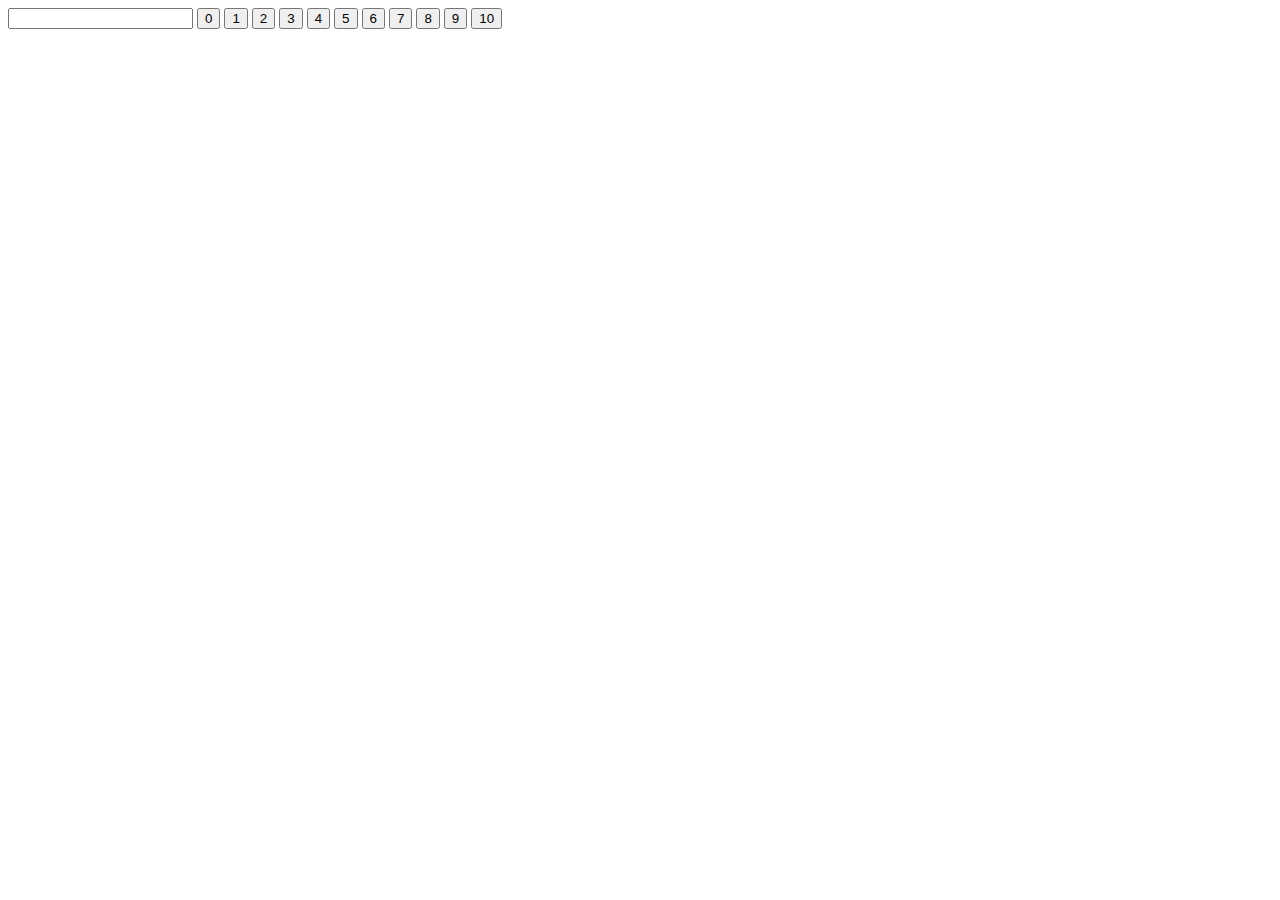
==== calculator/index.html @ af7eeeb6 "v.0.0.1" ====
<!DOCTYPE html>
<meta charset="utf-8"


<html>
<head>
    <title>Калькулятор</title>
</head>

<body>

    <input type="number"/>

    <button type="button" name="number-one">0</button>
    <button type="button" name="number-one">1</button>
    <button type="button" name="number-one">2</button>
    <button type="button" name="number-one">3</button>
    <button type="button" name="number-one">4</button>
    <button type="button" name="number-one">5</button>
    <button type="button" name="number-one">6</button>
    <button type="button" name="number-one">7</button>
    <button type="button" name="number-one">8</button>
    <button type="button" name="number-one">9</button>
    <button type="button" name="number-one">10</button>
    
</body>





</html>
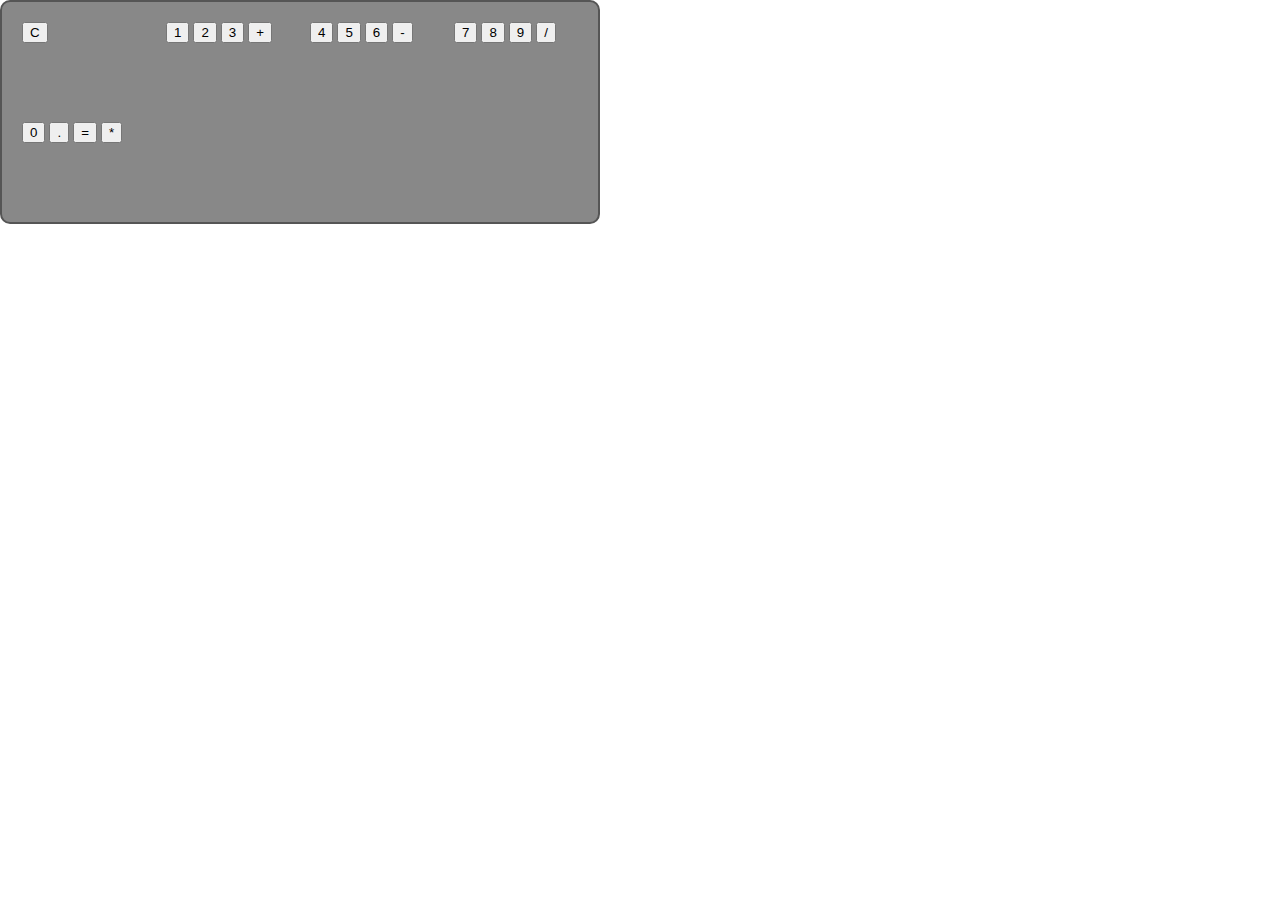
==== commit fa879b7f: "v.0.0.2" ====
--- a/calculator/index.html
+++ b/calculator/index.html
@@ -3,26 +3,53 @@
 
 
 <html>
+    
 <head>
+    <link rel="stylesheet" href="styles.css" />
     <title>Калькулятор</title>
+
 </head>
 
 <body>
 
-    <input type="number"/>
+<div class="All_button">
 
-    <button type="button" name="number-one">0</button>
-    <button type="button" name="number-one">1</button>
-    <button type="button" name="number-one">2</button>
-    <button type="button" name="number-one">3</button>
-    <button type="button" name="number-one">4</button>
-    <button type="button" name="number-one">5</button>
-    <button type="button" name="number-one">6</button>
-    <button type="button" name="number-one">7</button>
-    <button type="button" name="number-one">8</button>
-    <button type="button" name="number-one">9</button>
-    <button type="button" name="number-one">10</button>
+    <div class="button-group0">
+        
+        <button class="button" type="button" name="reset">C</button>
+        <output class="calc__result" id="result"></output>
+    </div>
     
+    <div class="button-group1">
+        <button class="button" type="button" id="number-one">1</button>
+        <button class="button" type="button" name="number-two">2</button>
+        <button class="button" type="button" name="number-three">3</button>
+        <button class="button" type="button" name="sign-plus">+</button>
+    </div>
+
+    <div class="button-group2">
+
+        <button class="button" type="button" name="number-four">4</button>
+        <button class="button" type="button" name="number-five">5</button>
+        <button class="button" type="button" name="number-six">6</button>
+        <button class="button" type="button" name="sign-minus">-</button>
+    </div>
+
+    <div class="button-group3">
+        <button class="button" type="button" name="number-seven">7</button>
+        <button class="button" type="button" name="number-eight">8</button>
+        <button class="button" type="button" name="number-nine">9</button>
+        <button class="button" type="button" name="sign-division">/</button>
+    </div>
+
+    <div class="button-group4">
+        <button class="button" type="button" name="number-zero">0</button>
+        <button class="button" type="button" name="sign-dot">.</button>
+        <button class="button" type="button" name="sign-equally">=</button>
+        <button class="button" type="button" name="sign-mp">*</button>
+    </div>
+</div>
+
 </body>
 
 
--- a/calculator/styles.css
+++ b/calculator/styles.css
@@ -0,0 +1,21 @@
+* {
+  box-sizing: border-box;
+}
+
+body {
+  margin: 0;
+}
+
+.All_button{
+  width: 600px;
+  border: solid 2px #555;
+  border-radius: 10px;
+  background-color: #888;
+  padding: 20px;
+
+  display: grid;
+  grid-template-columns: repeat(4, 1fr);
+  grid-auto-rows: 80px;
+  gap: 20px; 
+}
+
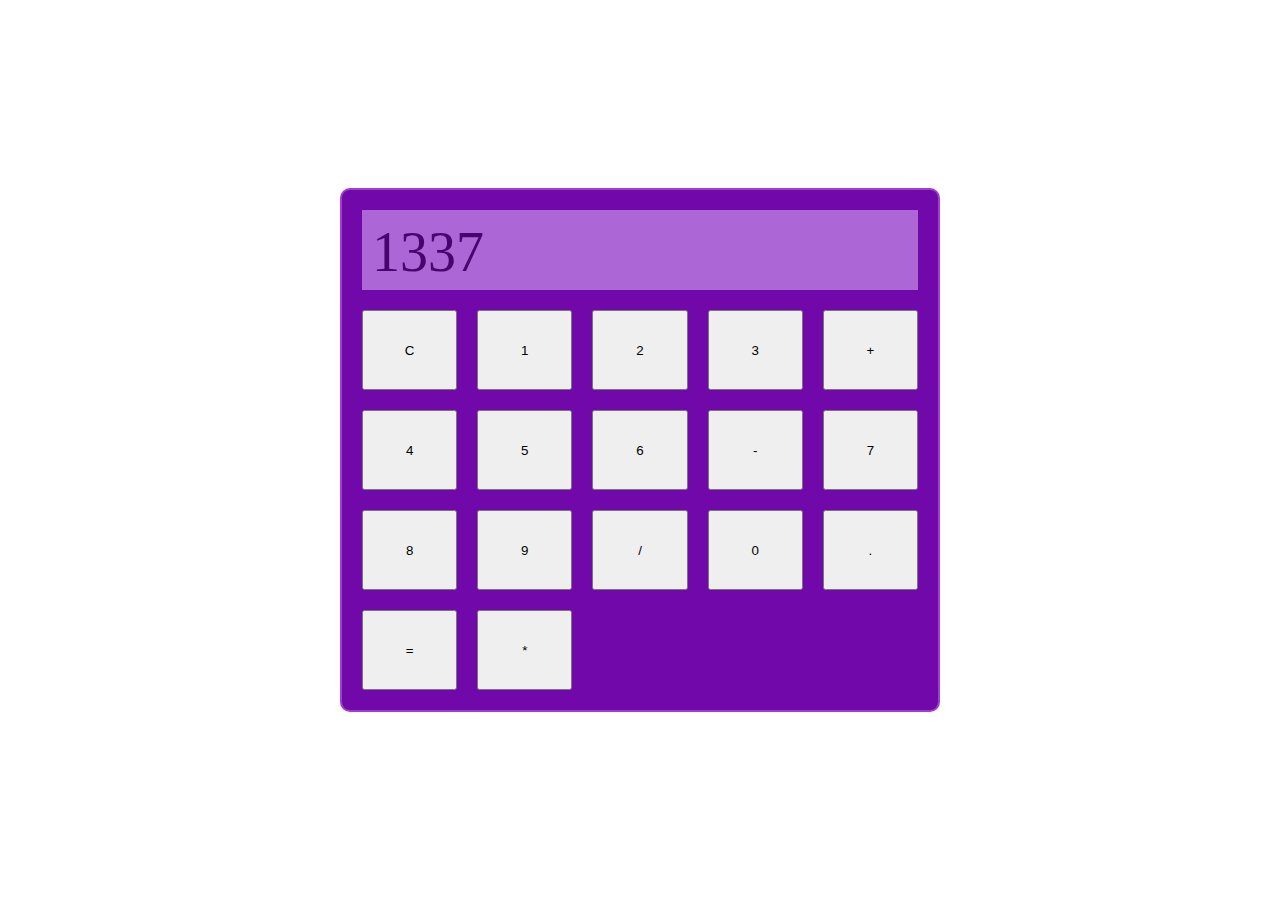
==== commit 1582aed2: "v.0.0.3" ====
--- a/calculator/index.html
+++ b/calculator/index.html
@@ -12,42 +12,29 @@
 
 <body>
 
+    
 <div class="All_button">
 
-    <div class="button-group0">
-        
+    
+        <output class="output_result" id="result">1337</output>
         <button class="button" type="button" name="reset">C</button>
-        <output class="calc__result" id="result"></output>
-    </div>
-    
-    <div class="button-group1">
         <button class="button" type="button" id="number-one">1</button>
         <button class="button" type="button" name="number-two">2</button>
         <button class="button" type="button" name="number-three">3</button>
         <button class="button" type="button" name="sign-plus">+</button>
-    </div>
-
-    <div class="button-group2">
-
         <button class="button" type="button" name="number-four">4</button>
         <button class="button" type="button" name="number-five">5</button>
         <button class="button" type="button" name="number-six">6</button>
         <button class="button" type="button" name="sign-minus">-</button>
-    </div>
-
-    <div class="button-group3">
         <button class="button" type="button" name="number-seven">7</button>
         <button class="button" type="button" name="number-eight">8</button>
         <button class="button" type="button" name="number-nine">9</button>
         <button class="button" type="button" name="sign-division">/</button>
-    </div>
-
-    <div class="button-group4">
         <button class="button" type="button" name="number-zero">0</button>
         <button class="button" type="button" name="sign-dot">.</button>
         <button class="button" type="button" name="sign-equally">=</button>
         <button class="button" type="button" name="sign-mp">*</button>
-    </div>
+    
 </div>
 
 </body>
--- a/calculator/styles.css
+++ b/calculator/styles.css
@@ -1,21 +1,36 @@
 * {
-  box-sizing: border-box;
+  box-sizing: border-box; /* Фиксирует див, плюс не нужно подгонять каждый параметр, если они записаны в разных единицаз измерений + сбрасываем изначальные стили */
 }
 
-body {
-  margin: 0;
-}
+ body {
+    margin: 0; /* Велечина отсупа от каждого края элемента */
+    min-height: 100vh; /* минимальная высота элемента */
+    
+    display: flex;
+    justify-content: center; /*Чтобы все было в центре и было ровно */
+    align-items: center; 
+  }
+
 
 .All_button{
   width: 600px;
-  border: solid 2px #555;
+  border: solid 2px #9F3ED5;
   border-radius: 10px;
-  background-color: #888;
-  padding: 20px;
+  background-color: #7109AA;
+  padding: 20px; /* внутреняя граница блока */
 
   display: grid;
-  grid-template-columns: repeat(4, 1fr);
+  grid-template-columns: repeat(5, 2fr); /* устнавливаем для каждой кнопки одинаковый размер*/
   grid-auto-rows: 80px;
   gap: 20px; 
 }
 
+.output_result {
+    grid-column: 1 / -1;
+  
+    background-color: #AD66D5;
+    color: #48036F;
+    font-size: 56px;
+    padding: 10px;
+  
+}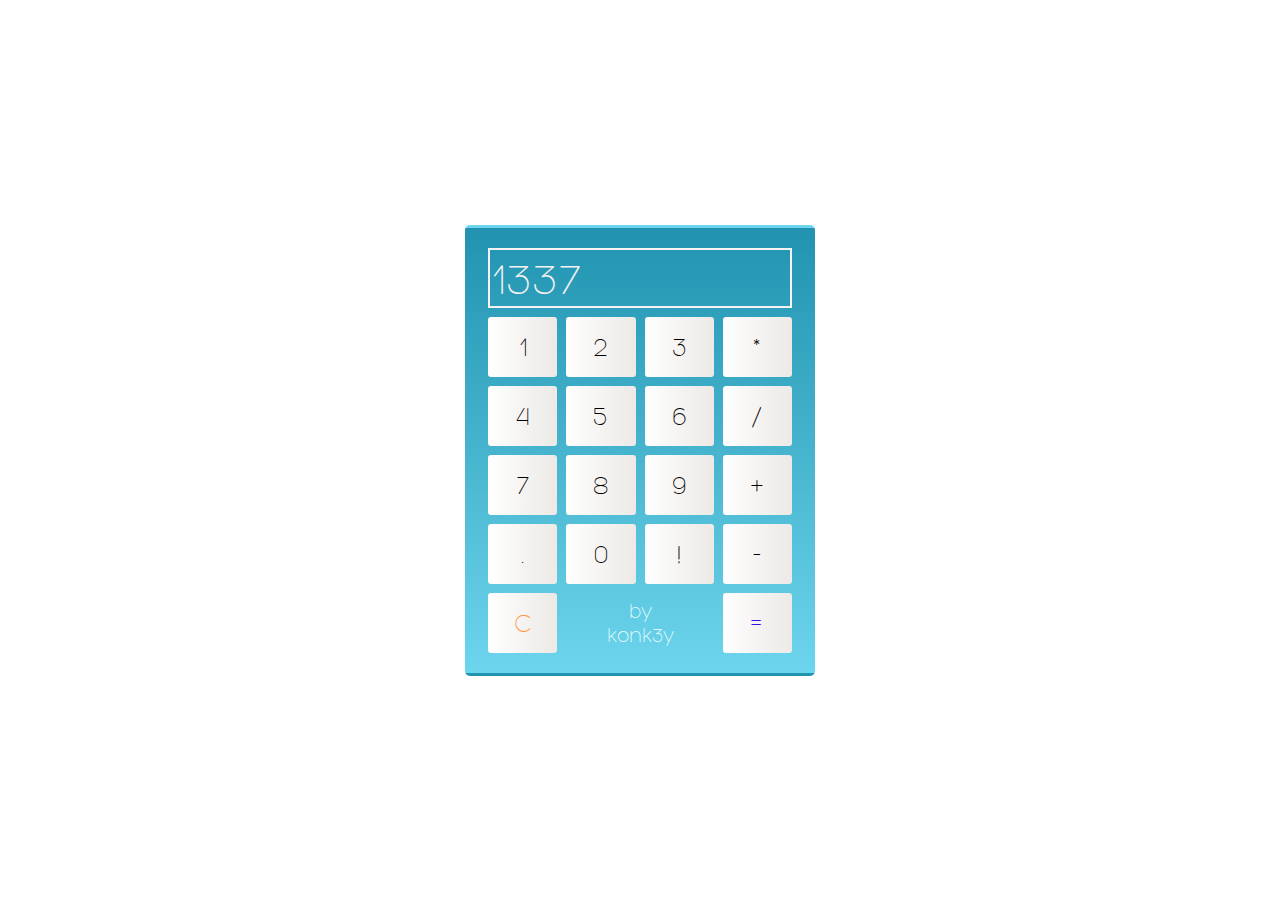
==== commit 4280334c: "Закончил с дизайном" ====
--- a/calculator/index.html
+++ b/calculator/index.html
@@ -1,5 +1,5 @@
 <!DOCTYPE html>
-<meta charset="utf-8"
+<meta charset="utf-8">
 
 
 <html>
@@ -13,27 +13,30 @@
 <body>
 
     
-<div class="All_button">
-
+<div class="All">
+    <output class="output_result" id="result">1337</output> 
     
-        <output class="output_result" id="result">1337</output>
-        <button class="button" type="button" name="reset">C</button>
+    
         <button class="button" type="button" id="number-one">1</button>
         <button class="button" type="button" name="number-two">2</button>
         <button class="button" type="button" name="number-three">3</button>
-        <button class="button" type="button" name="sign-plus">+</button>
+        <button class="button mp" type="button" name="sign-mp">*</button>
         <button class="button" type="button" name="number-four">4</button>
         <button class="button" type="button" name="number-five">5</button>
         <button class="button" type="button" name="number-six">6</button>
-        <button class="button" type="button" name="sign-minus">-</button>
+        <button class="button division" type="button" name="sign-division">/</button>
         <button class="button" type="button" name="number-seven">7</button>
         <button class="button" type="button" name="number-eight">8</button>
         <button class="button" type="button" name="number-nine">9</button>
-        <button class="button" type="button" name="sign-division">/</button>
+        <button class="button plus" type="button" name="sign-plus">+</button>
+        <button class="button minus" type="button" name="sign-dot">.</button>
         <button class="button" type="button" name="number-zero">0</button>
-        <button class="button" type="button" name="sign-dot">.</button>
-        <button class="button" type="button" name="sign-equally">=</button>
-        <button class="button" type="button" name="sign-mp">*</button>
+        <button class="button fack" type="button" name="sign-facktorial">!</button>
+        <button class="button minus" type="button" name="sign-minus">-</button>
+        <button class="button reset" type="button" name="reset">C</button>
+        <output class="pic" id="reklama">by<br>konk3y</output>
+        <button class="button equal" type="button" name="sign-equally">=</button>
+        
     
 </div>
 
--- a/calculator/styles.css
+++ b/calculator/styles.css
@@ -1,3 +1,29 @@
+@font-face {
+  font-family: "Departura";
+  src: url(fonts/Departura.ttf);
+}
+
+@font-face {
+  font-family: "Hero";
+  src: url(fonts/Hero.ttf)
+}
+
+@font-face {
+  font-family: 'LCHairline';
+  src: url(fonts/LCHairline.ttf);
+}
+
+@font-face {
+  font-family: 'RalewayVar';
+  src: url(fonts/Raleway-VariableFont_wght.ttf);
+}
+
+@font-face {
+  font-family:'RalewayItalic' ;
+  src: url(fonts/Raleway-Italic-VariableFont_wght.ttf);
+}
+
+
 * {
   box-sizing: border-box; /* Фиксирует див, плюс не нужно подгонять каждый параметр, если они записаны в разных единицаз измерений + сбрасываем изначальные стили */
 }
@@ -12,25 +38,68 @@
   }
 
 
-.All_button{
-  width: 600px;
-  border: solid 2px #9F3ED5;
-  border-radius: 10px;
-  background-color: #7109AA;
+  
+.All{
+  width: 350px; /* общая ширина */
+  border: solid 3px; color: rgba(39, 30, 37, 0);  /* граница блока калькулятора */
+  border-radius: 5px; /* радиус скругления */
+  background: #2193b0; 
+  background: -webkit-linear-gradient(to bottom, #2193b0, #6dd5ed);
+  background: linear-gradient(to bottom, #2193b0, #6dd5ed);
   padding: 20px; /* внутреняя граница блока */
+  font-size: 5px;
+  display: grid;
+  grid-template-columns: repeat(4, 2fr); /* устнавливаем для каждой кнопки одинаковый размер*/
+  grid-auto-rows: 60px;  /* размер для всех рядов по умолчанию */
+  gap: 9px;  /* расстояние между кнопками */
 
-  display: grid;
-  grid-template-columns: repeat(5, 2fr); /* устнавливаем для каждой кнопки одинаковый размер*/
-  grid-auto-rows: 80px;
-  gap: 20px; 
+  
 }
 
+
+.button{
+
+  border: none;
+  border-radius: 3px;
+  background: #ece9e6;
+  background: -webkit-linear-gradient(to left, #ece9e6, #ffffff);
+  background: linear-gradient(to left, #ece9e6, #ffffff);
+  cursor: pointer;
+
+  font-size: 26px;  
+  font-family: 'Hero';
+  
+ 
+}
+
+
 .output_result {
-    grid-column: 1 / -1;
+  grid-column: 1 / -1;
+  border: solid 2px;
+    color: #f7f3f3;
+    font-size: 45px;
+    padding: 1px;
+    font-family: 'Hero';
+}
+
+.equal { 
+  color: #3a11ee;  
+  grid-column: 4 / -1; /* перемещаем кнопку */
+
+}
+
+.reset {
+  color:rgb(255, 148, 60);
+}
+.pic {
+  grid-column: 2 / -2;
+  background-color:rgba(255, 255, 255, 0);
+  color: azure;
+  font-size: 20px;
+  font-family: 'Hero'; /* Hero или RalewayVar? */
+  display: grid;
+  text-align: center;
+  align-items: center; 
   
-    background-color: #AD66D5;
-    color: #48036F;
-    font-size: 56px;
-    padding: 10px;
-  
+
 }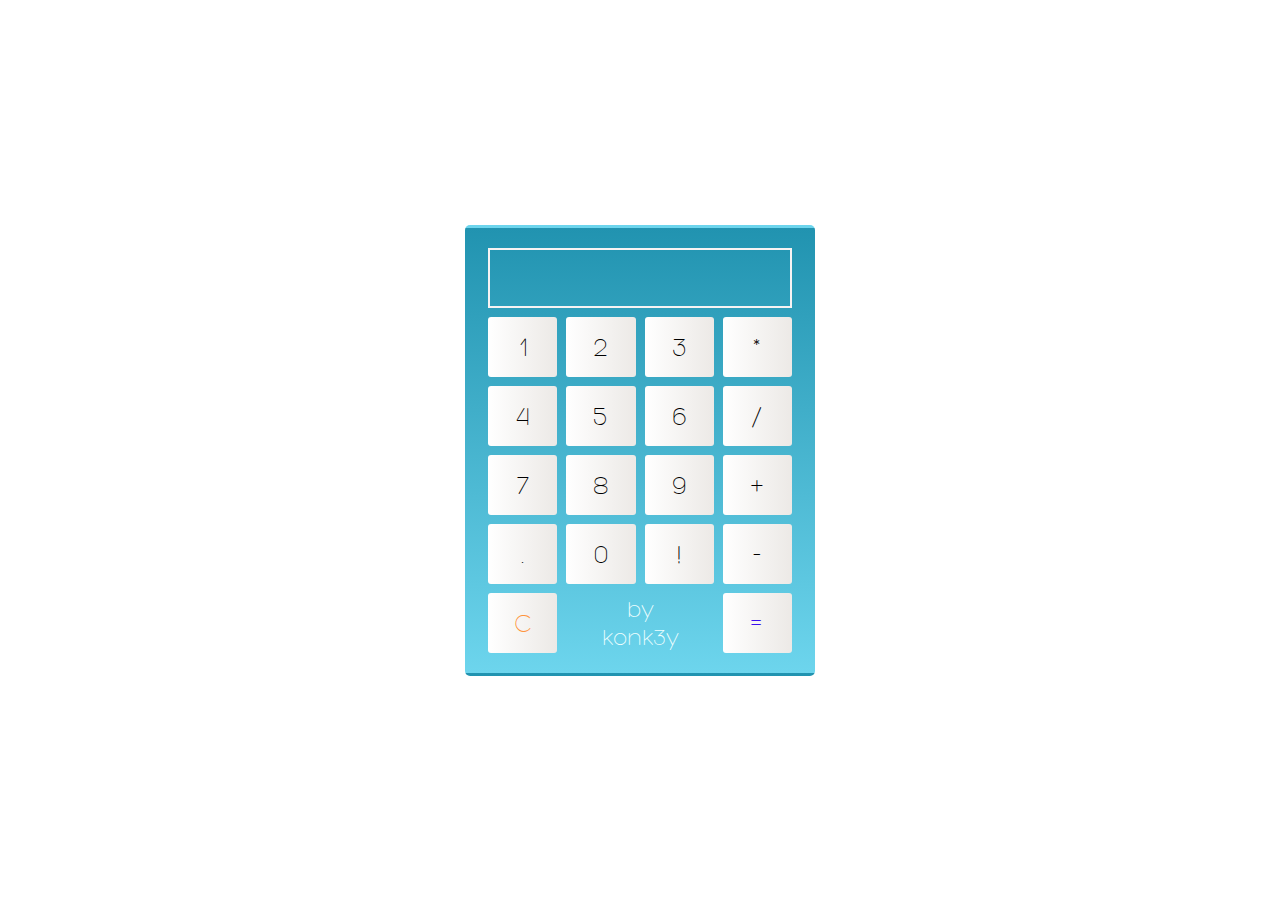
==== commit 84a8d3a5: "Добавил логику" ====
--- a/calculator/index.html
+++ b/calculator/index.html
@@ -7,6 +7,7 @@
 <head>
     <link rel="stylesheet" href="styles.css" />
     <title>Калькулятор</title>
+    
 
 </head>
 
@@ -14,7 +15,7 @@
 
     
 <div class="All">
-    <output class="output_result" id="result">1337</output> 
+    <output class="output_result" id="result"></output> 
     
     
         <button class="button" type="button" id="number-one">1</button>
@@ -29,17 +30,17 @@
         <button class="button" type="button" name="number-eight">8</button>
         <button class="button" type="button" name="number-nine">9</button>
         <button class="button plus" type="button" name="sign-plus">+</button>
-        <button class="button minus" type="button" name="sign-dot">.</button>
+        <button class="button dot" type="button" name="sign-dot">.</button>
         <button class="button" type="button" name="number-zero">0</button>
         <button class="button fack" type="button" name="sign-facktorial">!</button>
         <button class="button minus" type="button" name="sign-minus">-</button>
         <button class="button reset" type="button" name="reset">C</button>
-        <output class="pic" id="reklama">by<br>konk3y</output>
+        <output class="pic" id="avtor">by<br>konk3y</output>
         <button class="button equal" type="button" name="sign-equally">=</button>
         
     
 </div>
-
+<script src="script.js"></script>
 </body>
 
 
--- a/calculator/styles.css
+++ b/calculator/styles.css
@@ -23,7 +23,6 @@
   src: url(fonts/Raleway-Italic-VariableFont_wght.ttf);
 }
 
-
 * {
   box-sizing: border-box; /* Фиксирует див, плюс не нужно подгонять каждый параметр, если они записаны в разных единицаз измерений + сбрасываем изначальные стили */
 }
@@ -37,8 +36,6 @@
     align-items: center; 
   }
 
-
-  
 .All{
   width: 350px; /* общая ширина */
   border: solid 3px; color: rgba(39, 30, 37, 0);  /* граница блока калькулятора */
@@ -52,10 +49,7 @@
   grid-template-columns: repeat(4, 2fr); /* устнавливаем для каждой кнопки одинаковый размер*/
   grid-auto-rows: 60px;  /* размер для всех рядов по умолчанию */
   gap: 9px;  /* расстояние между кнопками */
-
-  
 }
-
 
 .button{
 
@@ -68,10 +62,26 @@
 
   font-size: 26px;  
   font-family: 'Hero';
-  
- 
 }
 
+.equal { 
+  color: #3a11ee;  
+  grid-column: 4 / -1; /* перемещаем кнопку */
+}
+
+.reset {
+  color:rgb(255, 148, 60);
+}
+
+.button:hover {
+  opacity: 0.75;
+  color: #730bfa;
+}
+
+.button:active {
+  transform: scale(0.95); /* уменьшаем кнопку, имитируя ее нажатие */
+ box-shadow: 3px 2px 22px 1px rgba(235, 230, 230, 0.514);
+}
 
 .output_result {
   grid-column: 1 / -1;
@@ -80,26 +90,19 @@
     font-size: 45px;
     padding: 1px;
     font-family: 'Hero';
+    text-align: center;
 }
 
-.equal { 
-  color: #3a11ee;  
-  grid-column: 4 / -1; /* перемещаем кнопку */
-
-}
-
-.reset {
-  color:rgb(255, 148, 60);
-}
 .pic {
   grid-column: 2 / -2;
   background-color:rgba(255, 255, 255, 0);
   color: azure;
-  font-size: 20px;
+  font-size: 23px;
   font-family: 'Hero'; /* Hero или RalewayVar? */
   display: grid;
   text-align: center;
   align-items: center; 
-  
+}
 
-}+
+
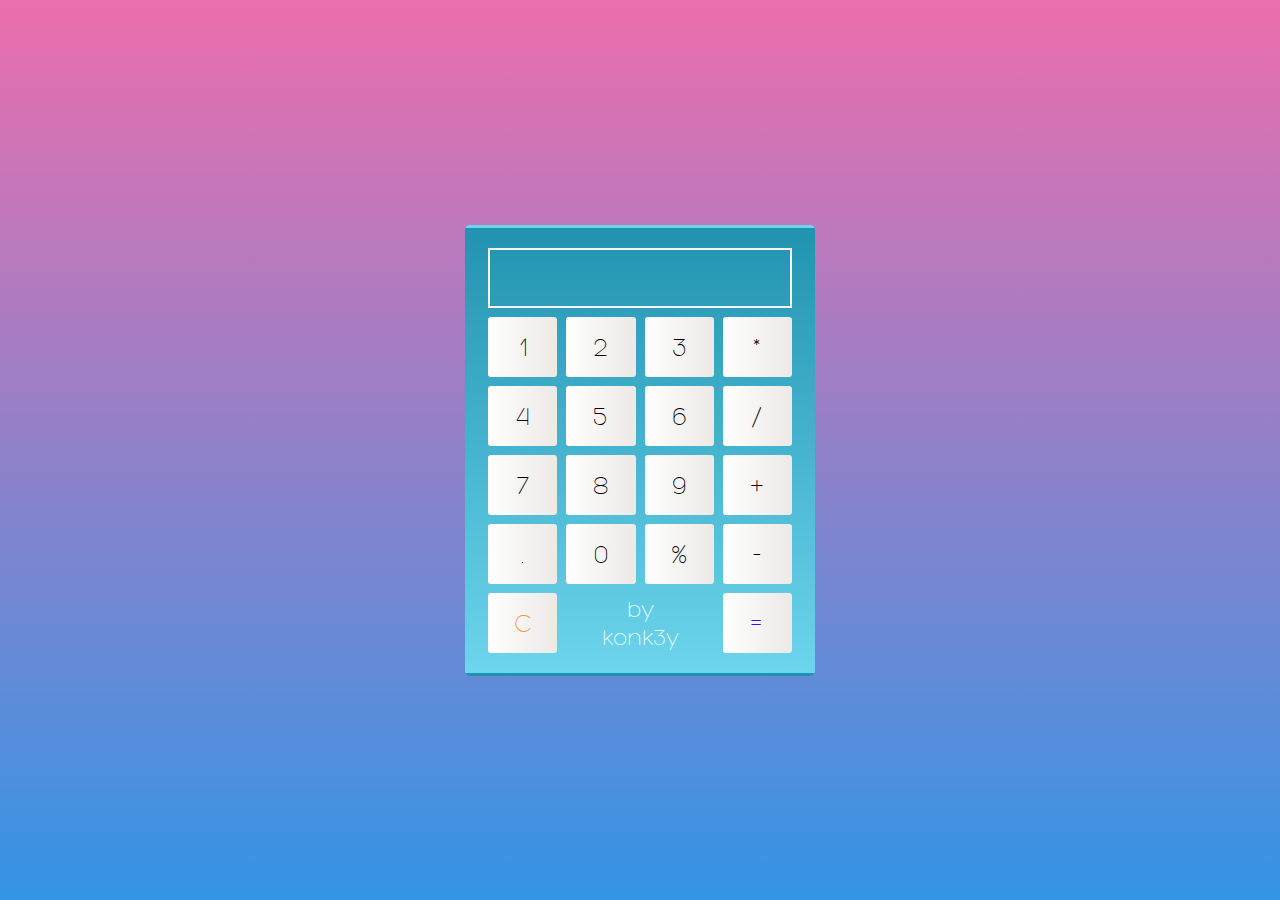
==== commit 275c390a: "Релиз" ====
--- a/calculator/index.html
+++ b/calculator/index.html
@@ -5,6 +5,7 @@
 <html>
     
 <head>
+    <link rel="icon" href="f.png">
     <link rel="stylesheet" href="styles.css" />
     <title>Калькулятор</title>
     
@@ -32,7 +33,7 @@
         <button class="button plus" type="button" name="sign-plus">+</button>
         <button class="button dot" type="button" name="sign-dot">.</button>
         <button class="button" type="button" name="number-zero">0</button>
-        <button class="button fack" type="button" name="sign-facktorial">!</button>
+        <button class="button fack" type="button" name="sign-facktorial">%</button>
         <button class="button minus" type="button" name="sign-minus">-</button>
         <button class="button reset" type="button" name="reset">C</button>
         <output class="pic" id="avtor">by<br>konk3y</output>
--- a/calculator/styles.css
+++ b/calculator/styles.css
@@ -30,7 +30,9 @@
  body {
     margin: 0; /* Велечина отсупа от каждого края элемента */
     min-height: 100vh; /* минимальная высота элемента */
-    
+  background: #3494e6; 
+  background: -webkit-linear-gradient(to top, #3494e6, #ec6ead); 
+  background: linear-gradient(to top, #3494e6, #ec6ead); /* W3C, IE 10+/ Edge, Firefox 16+, Chrome 26+, Opera 12+, Safari 7+ */
     display: flex;
     justify-content: center; /*Чтобы все было в центре и было ровно */
     align-items: center; 
